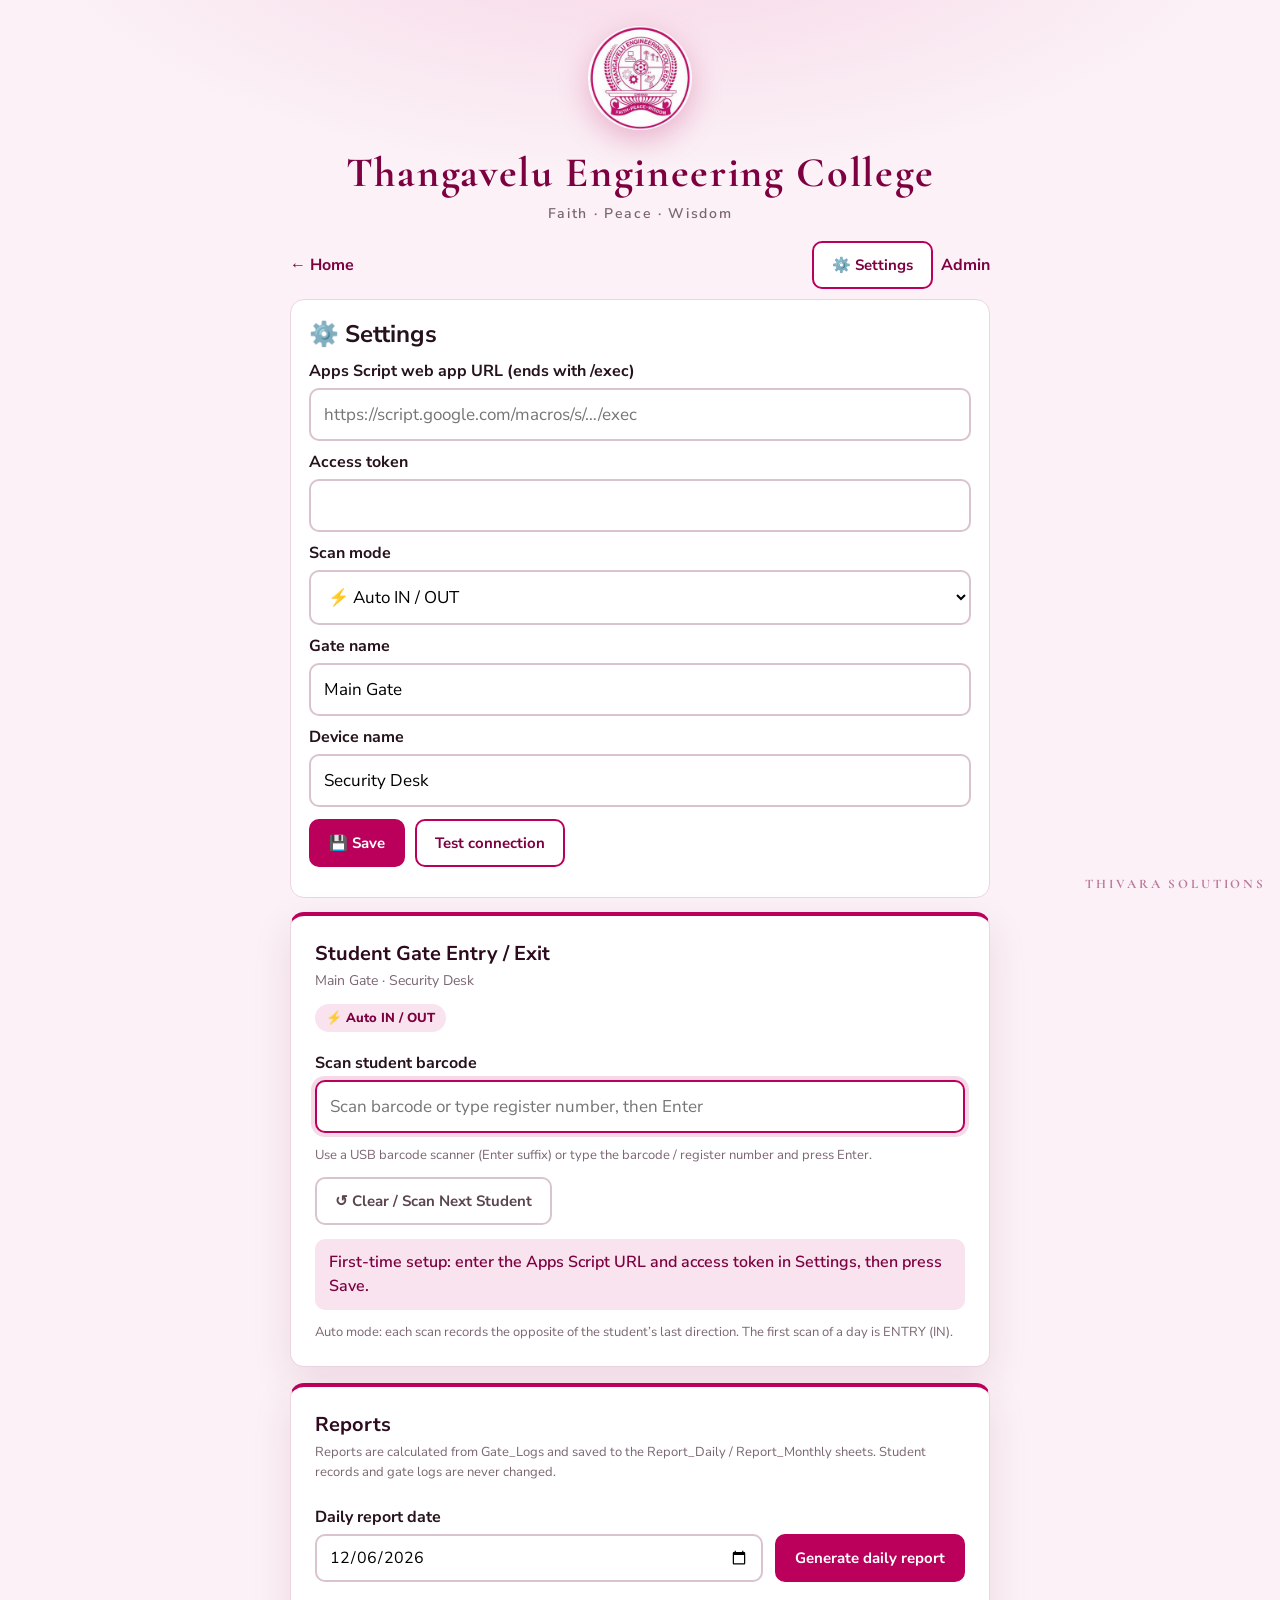
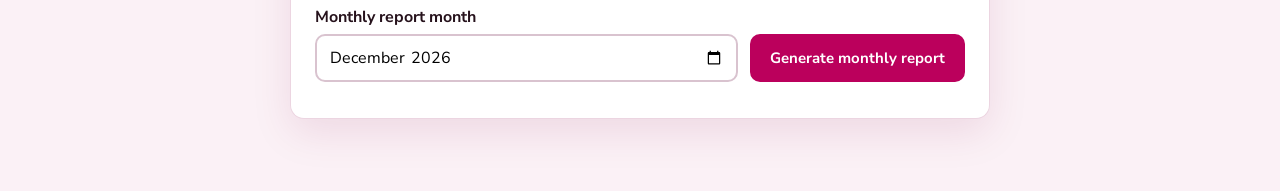
==== desk.html @ ef329607 "Add files via upload" ====
<!DOCTYPE html>
<html lang="en"><head><title>Security Desk · Thangavelu Engineering College</title><meta charset="utf-8"><meta name="viewport" content="width=device-width,initial-scale=1"><meta name="theme-color" content="#bb005c"><link rel="icon" href="icon-192.png"><link rel="manifest" href="manifest.webmanifest"><link rel="apple-touch-icon" href="icon-192.png"><link rel="preconnect" href="https://fonts.googleapis.com"><link rel="preconnect" href="https://fonts.gstatic.com" crossorigin><link href="https://fonts.googleapis.com/css2?family=Cormorant+Garamond:wght@700&family=Nunito+Sans:wght@400;600;700&display=swap" rel="stylesheet"><link rel="stylesheet" href="common.css">
<style>.chips{display:grid;grid-template-columns:repeat(auto-fit,minmax(130px,1fr));gap:10px;margin-top:14px}.chip{background:var(--blush);border:1px solid var(--line);border-radius:10px;padding:10px 12px}.chip b{display:block;font-size:22px;color:var(--brand-dark)}.chip span{font-size:12px;color:var(--muted)}.rpt-title{margin:18px 0 8px;font-weight:700;color:var(--plum)}.tbl-wrap{max-height:340px;overflow:auto;border:1px solid var(--line);border-radius:10px}table{border-collapse:collapse;width:100%;font-size:13px}th,td{padding:8px 10px;text-align:left;white-space:nowrap;border-bottom:1px solid var(--line)}th{position:sticky;top:0;background:var(--brand-dark);color:#fff}tbody tr:nth-child(even){background:#fdf7fa}.empty{padding:14px;color:var(--muted)}.rep-row{display:flex;flex-wrap:wrap;align-items:flex-end;gap:12px;margin-top:14px}.rep-row .f{flex:1 1 180px}.rep-row input{font-size:16px;padding:10px 12px}</style></head><body>
<header class="brand"><img class="logo" src="icon-512.png" alt="Thangavelu Engineering College logo"><h1 class="college-name">Thangavelu Engineering College</h1><p class="motto">Faith · Peace · Wisdom</p></header>
<nav class="nav"><a href="./">← Home</a><span><button type="button" class="btn secondary" id="settingsToggle">⚙️ Settings</button> &nbsp;<a href="admin">Admin</a></span></nav>
<section class="settings" id="settings"></section>
<main class="app"><h2 class="app-title">Student Gate Entry / Exit</h2><div class="subtitle" id="subtitle"></div>
    <div class="mode-status" id="modeStatus"></div>
    <label for="barcode">Scan student barcode</label><input id="barcode" type="text" placeholder="Scan barcode or type register number, then Enter" autocomplete="off" autofocus><div class="small">Use a USB barcode scanner (Enter suffix) or type the barcode / register number and press Enter.</div>
    <div id="studentPanel" class="panel" hidden></div>
    <div id="manualActions" class="manual-actions" hidden><button type="button" class="btn direction entry" id="manualInBtn">↘ ENTRY (IN)</button><button type="button" class="btn direction exit" id="manualOutBtn">↗ EXIT (OUT)</button></div>
    <div class="row"><button type="button" class="btn clear" id="clearBtn">↺ Clear / Scan Next Student</button></div>
    <div id="message" role="status" aria-live="polite" class="status info">Ready. Scan a student barcode.</div>
    <div class="small" id="modeHelp"></div>
</main>
<section class="app" id="reportsCard"><h2 class="app-title">Reports</h2>
  <div class="small" style="margin-top:0">Reports are calculated from Gate_Logs and saved to the Report_Daily / Report_Monthly sheets. Student records and gate logs are never changed.</div>
  <div class="rep-row"><div class="f"><label for="reportDate">Daily report date</label><input type="date" id="reportDate"></div><button type="button" class="btn" id="dailyBtn">Generate daily report</button></div>
  <div class="rep-row"><div class="f"><label for="reportMonth">Monthly report month</label><input type="month" id="reportMonth"></div><button type="button" class="btn" id="monthlyBtn">Generate monthly report</button></div>
  <div id="reportMessage" class="status info" hidden></div><div id="reportOutput"></div>
  <div class="row"><button type="button" class="btn secondary" id="csvBtn" hidden>Download CSV</button></div>
</section>
<div class="watermark" aria-hidden="true">THIVARA SOLUTIONS</div>
<script src="common.js"></script>
<script>
const {$, esc, api} = TEC, input = $('barcode');
TEC.mount({onDone: () => { input.value = ''; input.disabled = false; if (!document.querySelector('#reportsCard :focus, #settings :focus')) input.focus(); }});
input.addEventListener('keydown', e => { if (e.key === 'Enter') { e.preventDefault(); const v = input.value; input.value = ''; TEC.submit(v); } });
window.addEventListener('load', () => input.focus());
document.addEventListener('click', e => { if (!e.target.closest('#reportsCard,#settings,#settingsToggle,button,a,select')) input.focus(); });

/* ----- reports ----- */
const rm = $('reportMessage'); let current = null, rbusy = false;
const p2 = n => String(n).padStart(2, '0'), d0 = new Date();
$('reportMonth').value = d0.getFullYear() + '-' + p2(d0.getMonth() + 1); $('reportDate').value = $('reportMonth').value + '-' + p2(d0.getDate());
function rmsg(t, type) { rm.hidden = false; rm.className = 'status ' + type; rm.textContent = t; }
function render(r) {
  let h = '<div class="chips">' + r.summary.map(s => '<div class="chip"><b>' + esc(s[1]) + '</b><span>' + esc(s[0]) + '</span></div>').join('') + '</div>';
  r.tables.forEach(t => {
    h += '<div class="rpt-title">' + esc(t.title) + '</div>';
    h += t.rows.length ? '<div class="tbl-wrap"><table><thead><tr>' + t.headers.map(x => '<th>' + esc(x.replace(/_/g, ' ')) + '</th>').join('') + '</tr></thead><tbody>' + t.rows.map(row => '<tr>' + row.map(c => '<td>' + esc(c) + '</td>').join('') + '</tr>').join('') + '</tbody></table></div>' : '<div class="empty">No records found for this period.</div>';
  });
  $('reportOutput').innerHTML = h;
}
async function run(kind) {
  if (rbusy) return;
  const v = kind === 'daily' ? $('reportDate').value : $('reportMonth').value;
  if (!(kind === 'daily' ? /^\d{4}-\d{2}-\d{2}$/ : /^\d{4}-\d{2}$/).test(v)) return rmsg(kind === 'daily' ? 'Select a date.' : 'Select a month.', 'error');
  rbusy = true; $('dailyBtn').disabled = $('monthlyBtn').disabled = true; $('csvBtn').hidden = true; rmsg('Generating ' + kind + ' report…', 'info');
  const r = await api(kind === 'daily' ? { action: 'generateDailyReport', date: v } : { action: 'generateMonthlyReport', month: v });
  rbusy = false; $('dailyBtn').disabled = $('monthlyBtn').disabled = false;
  if (!r.ok) return rmsg(r.message || 'Could not generate the report.', 'error');
  current = r; render(r); $('csvBtn').hidden = false;
  r.savedTo ? rmsg(r.title + ' for ' + r.period + ' is ready and saved to the "' + r.savedTo + '" sheet.', 'success') : rmsg(r.title + ' is ready, but could not be saved to a sheet: ' + (r.saveError || 'unknown error'), 'error');
}
const cell = v => '"' + String(v == null ? '' : v).replace(/"/g, '""') + '"';
$('csvBtn').onclick = () => {
  if (!current) return; const r = current, L = [[r.title], ['Period', r.period], ['Generated', r.generatedAt], []];
  r.summary.forEach(s => L.push(s)); L.push([]); r.tables.forEach(t => { L.push([t.title], t.headers); t.rows.forEach(x => L.push(x)); L.push([]); });
  const a = document.createElement('a'); a.href = URL.createObjectURL(new Blob(['\uFEFF' + L.map(l => l.map(cell).join(',')).join('\r\n')], { type: 'text/csv;charset=utf-8' }));
  a.download = r.title.replace(/\s+/g, '_') + '_' + r.period + '.csv'; document.body.appendChild(a); a.click(); a.remove();
};
$('dailyBtn').onclick = () => run('daily'); $('monthlyBtn').onclick = () => run('monthly');
</script></body></html>
---- common.css ----
:root{--brand:#bb005c;--brand-dark:#7d0040;--plum:#2d0a1d;--blush:#fbf1f6;--line:#ecd5e1;--ink:#26121c;--muted:#7a6571;--ease:cubic-bezier(.22,1,.36,1)}
*{box-sizing:border-box}html,body{margin:0}
body{font-family:'Nunito Sans',Arial,sans-serif;color:var(--ink);min-height:100vh;background:radial-gradient(900px 420px at 50% -120px,#f6d3e4,transparent 70%),var(--blush);padding:0 12px 56px}
.brand{max-width:760px;margin:0 auto;padding:26px 8px 18px;text-align:center}
.logo{width:104px;height:104px;border-radius:50%;background:#fff;box-shadow:0 10px 30px rgba(187,0,92,.25);animation:logoIn .9s var(--ease) both}
.college-name{font-family:'Cormorant Garamond',Georgia,serif;font-weight:700;font-size:clamp(26px,6.2vw,42px);line-height:1.1;letter-spacing:.04em;color:var(--brand-dark);margin:14px 0 0;animation:fadeUp .8s .15s var(--ease) both}
.motto{margin:8px 0 0;color:var(--muted);font-weight:600;letter-spacing:.12em;font-size:14px;animation:fadeUp .8s .3s var(--ease) both}
.nav{max-width:700px;margin:0 auto 10px;display:flex;justify-content:space-between;flex-wrap:wrap;gap:8px;align-items:center}
.nav a{color:var(--brand-dark);font-weight:700;text-decoration:none}
.app{max-width:700px;margin:0 auto 16px;background:#fff;border:1px solid var(--line);border-top:4px solid var(--brand);border-radius:14px;padding:24px;box-shadow:0 14px 40px rgba(125,0,64,.10);animation:fadeUp .8s .3s var(--ease) both}
.app-title{margin:0 0 4px;font-size:20px;color:var(--plum)}.subtitle{color:var(--muted);margin-bottom:14px;font-size:14px}
label{display:block;font-weight:700;margin:10px 0 6px}
input,select{width:100%;padding:13px;border:2px solid #d9c3cf;border-radius:10px;font:inherit;font-size:17px;background:#fff;transition:border-color .25s,box-shadow .25s}
input:focus,select:focus{outline:none;border-color:var(--brand);box-shadow:0 0 0 4px rgba(187,0,92,.15)}input:disabled{background:#faf3f7}
.small{color:var(--muted);font-size:13px;margin-top:12px;line-height:1.55}
.mode-status{display:inline-block;border-radius:999px;padding:5px 11px;margin:0 0 10px;background:#f9e3ee;color:var(--brand-dark);font-weight:800;font-size:13px}
.panel{background:var(--blush);border:1px solid var(--line);border-left:4px solid var(--brand);padding:14px 16px;border-radius:10px;margin-top:14px;line-height:1.8;overflow-wrap:anywhere;animation:pop .4s var(--ease)}
.status{margin-top:14px;padding:12px 14px;border-radius:10px;line-height:1.45;font-weight:600;animation:pop .35s var(--ease)}
.success{background:#dcfce7;color:#166534}.error{background:#fee2e2;color:#991b1b}.info{background:#f9e3ee;color:var(--brand-dark)}.out{background:#ffedd5;color:#9a3412}.warn{background:#fef9c3;color:#854d0e}
.btn{font:inherit;font-weight:700;font-size:15px;padding:12px 18px;border-radius:10px;border:2px solid var(--brand);background:var(--brand);color:#fff;cursor:pointer;transition:transform .2s,background .2s}
.btn:hover:not(:disabled){background:var(--brand-dark);border-color:var(--brand-dark);transform:translateY(-1px)}.btn:disabled{opacity:.6;cursor:wait}
.btn.secondary{background:#fff;color:var(--brand-dark)}.btn.secondary:hover:not(:disabled){color:#fff}
.btn.clear{background:#fff;color:#5b4550;border-color:#d8c4ce}
.manual-actions{display:grid;grid-template-columns:1fr 1fr;gap:12px;margin-top:14px}
.btn.direction{min-height:72px;font-size:17px;border:0}.btn.entry{background:#15803d}.btn.exit{background:#c2410c}
.row{display:flex;gap:10px;flex-wrap:wrap;margin-top:12px}[hidden]{display:none!important}
.settings{display:none;max-width:700px;margin:0 auto 14px;padding:18px;border:1px solid var(--line);border-radius:14px;background:#fff}.settings.open{display:block}
.watermark{position:fixed;right:14px;bottom:8px;font-family:'Cormorant Garamond',Georgia,serif;font-weight:700;font-size:13px;letter-spacing:.22em;color:var(--brand-dark);opacity:.5;pointer-events:none}
@keyframes logoIn{from{opacity:0;transform:scale(.6) rotate(-18deg)}to{opacity:1;transform:none}}
@keyframes fadeUp{from{opacity:0;transform:translateY(16px)}to{opacity:1;transform:none}}
@keyframes pop{from{opacity:0;transform:scale(.97) translateY(5px)}to{opacity:1;transform:none}}
@media(max-width:520px){.manual-actions{grid-template-columns:1fr}.app{padding:18px}}
@media(prefers-reduced-motion:reduce){*{animation-duration:.01ms!important;transition-duration:.01ms!important}}
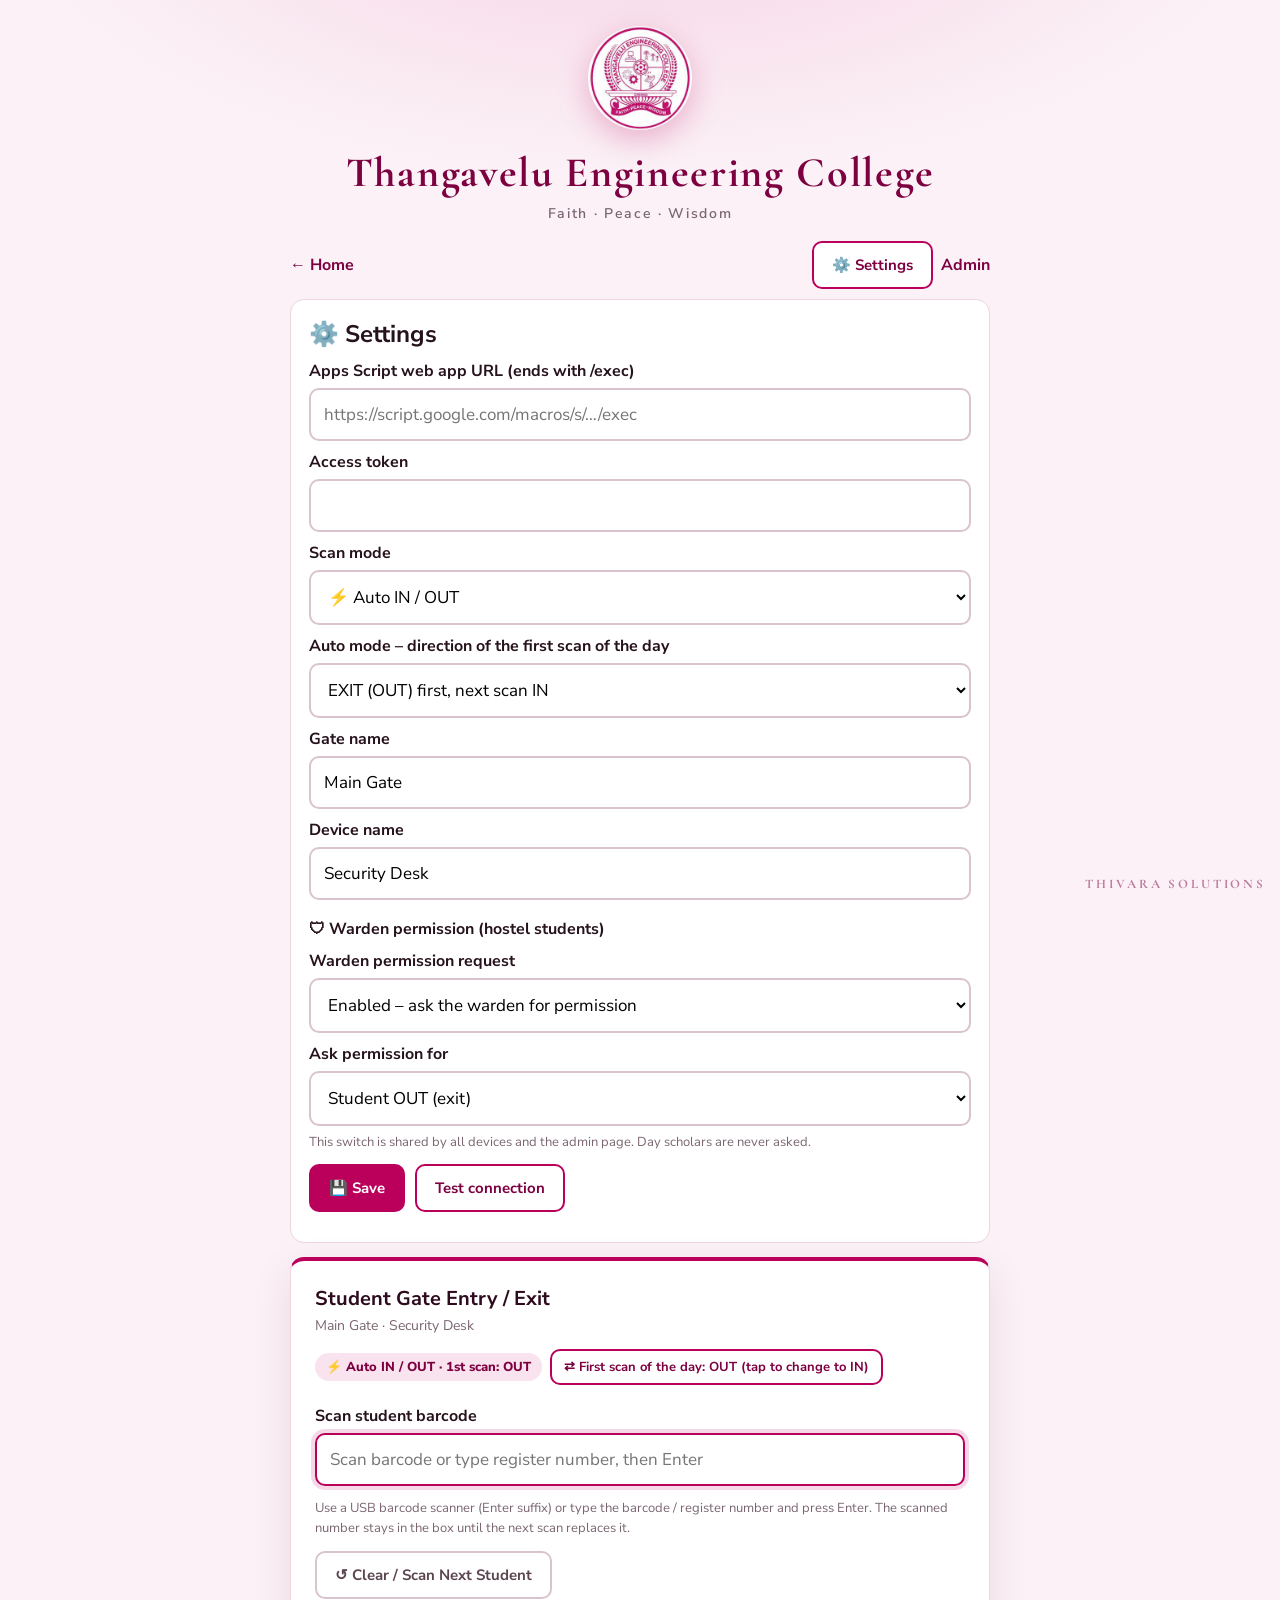
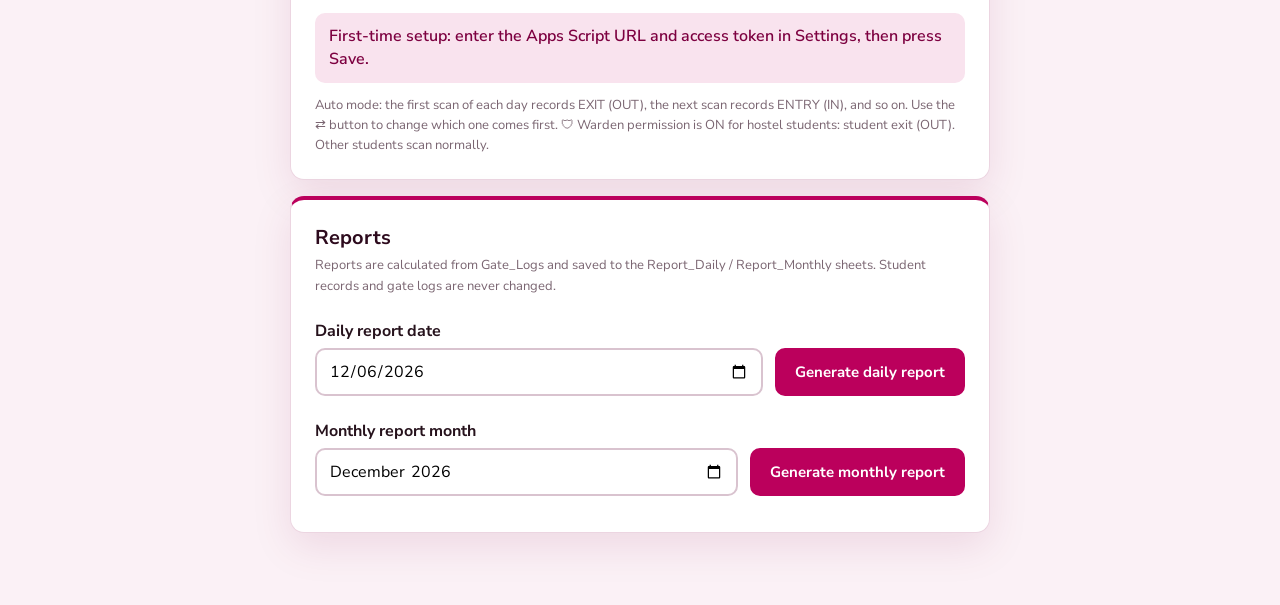
==== commit 0c04d423: "Add files via upload" ====
--- a/desk.html
+++ b/desk.html
@@ -6,7 +6,8 @@
 <section class="settings" id="settings"></section>
 <main class="app"><h2 class="app-title">Student Gate Entry / Exit</h2><div class="subtitle" id="subtitle"></div>
     <div class="mode-status" id="modeStatus"></div>
-    <label for="barcode">Scan student barcode</label><input id="barcode" type="text" placeholder="Scan barcode or type register number, then Enter" autocomplete="off" autofocus><div class="small">Use a USB barcode scanner (Enter suffix) or type the barcode / register number and press Enter.</div>
+    <label for="barcode">Scan student barcode</label><input id="barcode" type="text" placeholder="Scan barcode or type register number, then Enter" autocomplete="off" autofocus><div class="last-scan" id="lastScan" hidden></div>
+    <div class="small">Use a USB barcode scanner (Enter suffix) or type the barcode / register number and press Enter. The scanned number stays in the box until the next scan replaces it.</div>
     <div id="studentPanel" class="panel" hidden></div>
     <div id="manualActions" class="manual-actions" hidden><button type="button" class="btn direction entry" id="manualInBtn">↘ ENTRY (IN)</button><button type="button" class="btn direction exit" id="manualOutBtn">↗ EXIT (OUT)</button></div>
     <div class="row"><button type="button" class="btn clear" id="clearBtn">↺ Clear / Scan Next Student</button></div>
@@ -21,11 +22,17 @@
   <div class="row"><button type="button" class="btn secondary" id="csvBtn" hidden>Download CSV</button></div>
 </section>
 <div class="watermark" aria-hidden="true">THIVARA SOLUTIONS</div>
+<script src="phone.js"></script>
 <script src="common.js"></script>
 <script>
 const {$, esc, api} = TEC, input = $('barcode');
-TEC.mount({onDone: () => { input.value = ''; input.disabled = false; if (!document.querySelector('#reportsCard :focus, #settings :focus')) input.focus(); }});
-input.addEventListener('keydown', e => { if (e.key === 'Enter') { e.preventDefault(); const v = input.value; input.value = ''; TEC.submit(v); } });
+// The scanned number now STAYS in the box (selected), so the next scan simply replaces it.
+TEC.mount({
+  onDone: () => { input.disabled = false; if (!document.querySelector('#reportsCard :focus, #settings :focus')) { input.focus(); input.select(); } },
+  onClear: () => { input.value = ''; }
+});
+input.addEventListener('keydown', e => { if (e.key === 'Enter') { e.preventDefault(); TEC.submit(input.value); input.select(); } });
+input.addEventListener('focus', () => input.select());
 window.addEventListener('load', () => input.focus());
 document.addEventListener('click', e => { if (!e.target.closest('#reportsCard,#settings,#settingsToggle,button,a,select')) input.focus(); });
 
--- a/common.css
+++ b/common.css
@@ -31,3 +31,8 @@
 @keyframes pop{from{opacity:0;transform:scale(.97) translateY(5px)}to{opacity:1;transform:none}}
 @media(max-width:520px){.manual-actions{grid-template-columns:1fr}.app{padding:18px}}
 @media(prefers-reduced-motion:reduce){*{animation-duration:.01ms!important;transition-duration:.01ms!important}}
+.mini{padding:7px 12px;font-size:13px;margin:0 0 10px 8px}
+.last-scan{margin-top:8px;padding:7px 12px;border-radius:8px;background:#fff;border:1px dashed #d9c3cf;color:var(--plum);font-weight:700;font-size:14px;overflow-wrap:anywhere}
+.ph{display:inline-flex;flex-wrap:wrap;align-items:center;gap:8px}.ph-txt{font-weight:700;letter-spacing:.02em}.ph-txt.on{color:#166534}
+.ph-btn{font:inherit;font-weight:700;font-size:12px;padding:4px 10px;border-radius:999px;border:1.5px solid var(--brand);background:#fff;color:var(--brand-dark);cursor:pointer}
+.ph-btn:hover:not(:disabled){background:var(--brand);color:#fff}.ph-btn:disabled{opacity:.6;cursor:wait}.ph-none{color:var(--muted);font-style:italic}
